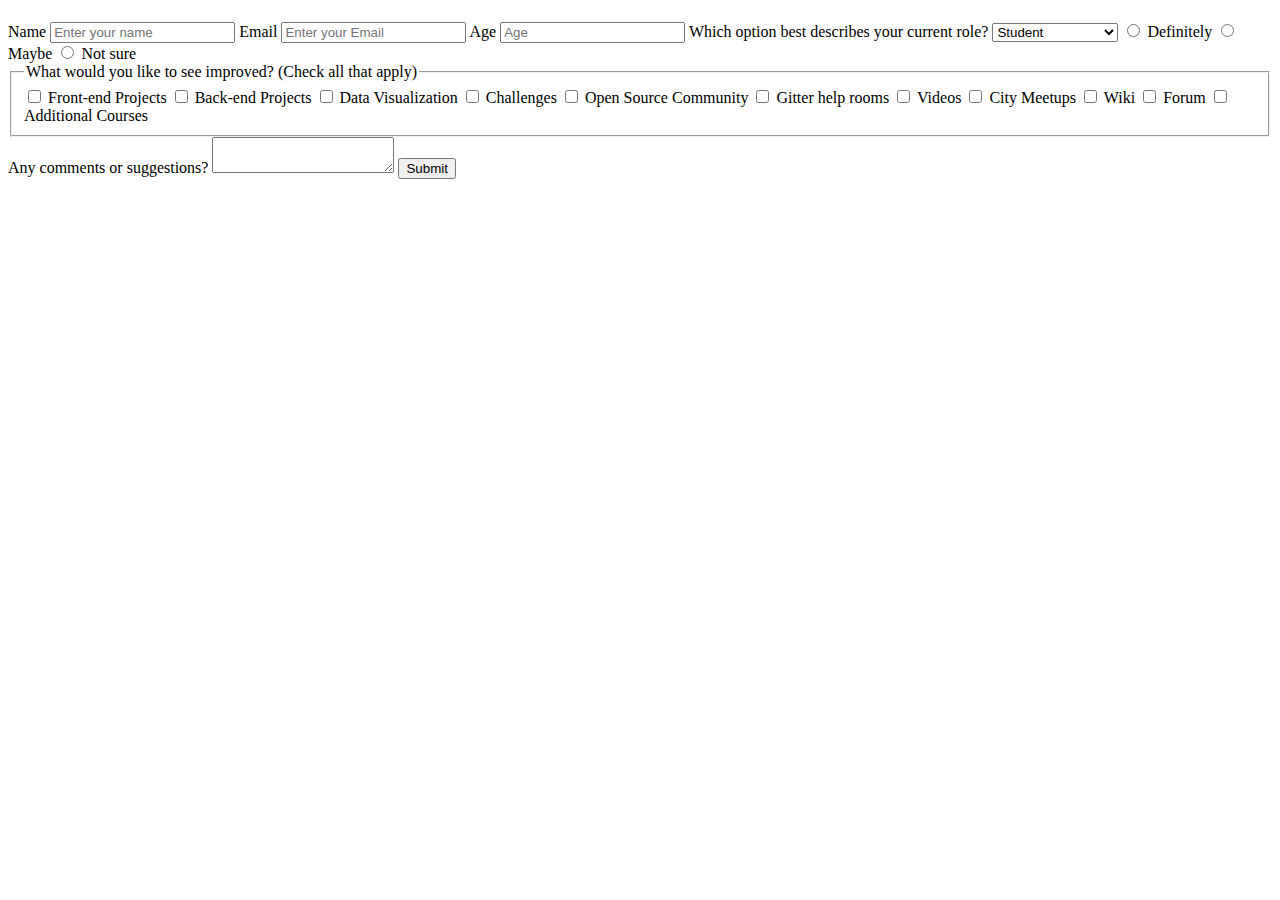
==== Responsive Web Design/Survey Form/index.html @ d142416a "Finish page structure" ====
<!DOCTYPE html>
<html lang="en">
<head>
    <meta charset="UTF-8">
    <meta http-equiv="X-UA-Compatible" content="IE=edge">
    <meta name="viewport" content="width=device-width, initial-scale=1.0">
    <title>Document</title>
</head>
<body>
    <h1 id="title"></h1>
    <p id="descriptoin"></p>
    <form id="survey-form">

        <label id="name-label" for="name">Name</label>
        <input id="name" type="text" placeholder="Enter your name">

        <label id="email-label" for="email">Email</label>
        <input id="email" type="text" placeholder="Enter your Email">
        
        <label id="number-label" for="number">Age</label>
        <input id="number" type="number" min="" max="" placeholder="Age">

        <label id="dropdown-label" for="dropdown">
            Which option best describes your current role?
        </label>
        <select id="dropdown" placeholder="Select current role">
            <option value="student">Student</option>
            <option value="full-time-job">Full Time Job</option>
            <option value="full-time-learner">Full Time Learner</option>
            <option value="prefer-not-to-say">Prefer not to say</option>
            <option value="other">Other</option>
        </select>

        <input id="definitely" type="radio" name="recommend" value="definitely">
        <label for="definitely">Definitely</label>
        <input id="maybe" type="radio" name="recommend" value="maybe">
        <label for="maybe">Maybe</label>
        <input id="not-sure" type="radio" name="recommend" value="not-sure">
        <label for="not-sure">Not sure</label>

        <fieldset>
            <legend>What would you like to see improved? (Check all that apply)</legend>
            <input id="front-end-projects" type="checkbox" value="front-end-projects">
            <label for="front-end-projects">Front-end Projects</label>
            <input id="back-end-projects" type="checkbox" value="back-end-projects">
            <label for="back-end-projects">Back-end Projects</label>
            <input id="data-visualization" type="checkbox" value="data-visualization">
            <label for="data-visualization">Data Visualization</label>
            <input id="challenges" type="checkbox" value="challenges">
            <label for="challenges">Challenges</label>
            <input id="open-source-community" type="checkbox" value="open-source-community">
            <label for="open-source-community">Open Source Community</label>
            <input id="gitter-help-rooms" type="checkbox" value="gitter-help-rooms">
            <label for="gitter-help-rooms">Gitter help rooms</label>
            <input id="videos" type="checkbox" value="videos">
            <label for="videos">Videos</label>
            <input id="city-meetups" type="checkbox" value="city-meetups">
            <label for="city-meetups">City Meetups</label>
            <input id="wiki" type="checkbox" value="wiki">
            <label for="wiki">Wiki</label>
            <input id="forum" type="checkbox" value="forum">
            <label for="forum">Forum</label>
            <input id="additional-courses" type="checkbox" value="additional-courses">
            <label for="additional-courses">Additional Courses</label>
        </fieldset>

        <label for="comments">Any comments or suggestions?</label>
        <textarea id="comments"></textarea>

        <input id="submit" type="submit" value="Submit">
    </form>
</body>
</html>

<!--
    TODO
    * HTML5 validation error
        (8) non-number
        (9) min max
-->
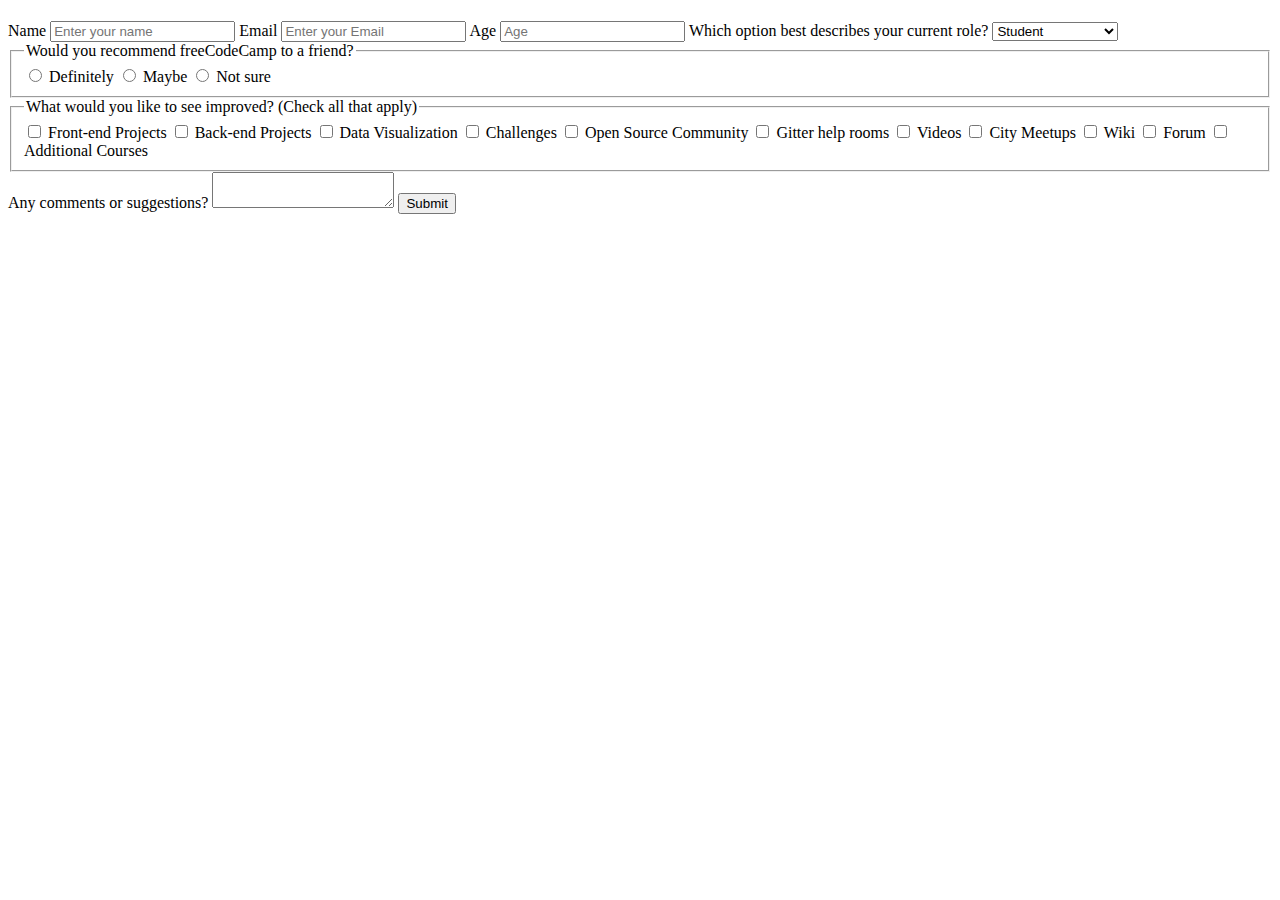
==== commit 00859dcc: "Add label for recommendation" ====
--- a/Responsive Web Design/Survey Form/index.html
+++ b/Responsive Web Design/Survey Form/index.html
@@ -31,12 +31,15 @@
             <option value="other">Other</option>
         </select>
 
-        <input id="definitely" type="radio" name="recommend" value="definitely">
-        <label for="definitely">Definitely</label>
-        <input id="maybe" type="radio" name="recommend" value="maybe">
-        <label for="maybe">Maybe</label>
-        <input id="not-sure" type="radio" name="recommend" value="not-sure">
-        <label for="not-sure">Not sure</label>
+        <fieldset>
+            <legend>Would you recommend freeCodeCamp to a friend?</legend>
+            <input id="definitely" type="radio" name="recommend" value="definitely">
+            <label for="definitely">Definitely</label>
+            <input id="maybe" type="radio" name="recommend" value="maybe">
+            <label for="maybe">Maybe</label>
+            <input id="not-sure" type="radio" name="recommend" value="not-sure">
+            <label for="not-sure">Not sure</label>
+        </fieldset>
 
         <fieldset>
             <legend>What would you like to see improved? (Check all that apply)</legend>
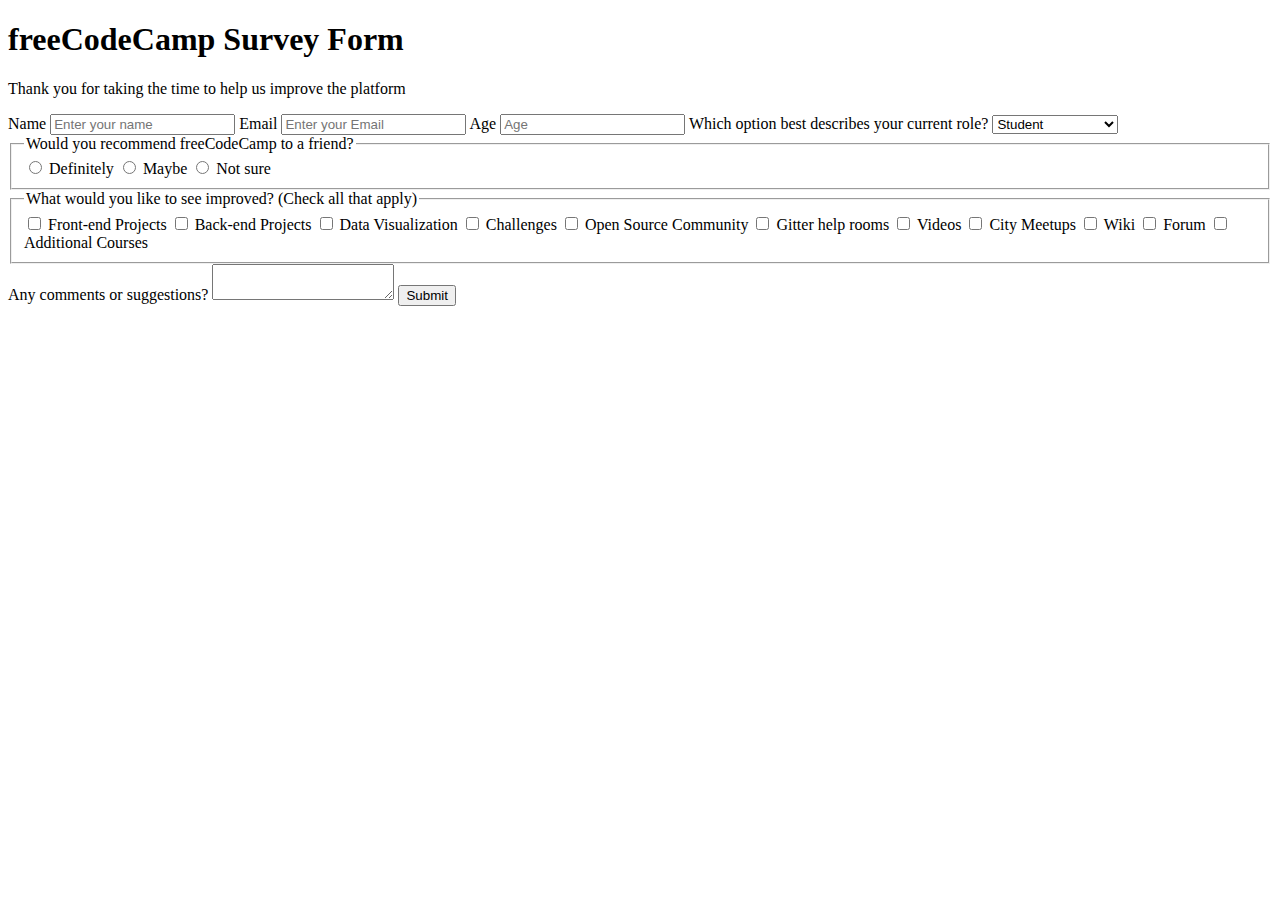
==== commit 1b7f0506: "Add title and description" ====
--- a/Responsive Web Design/Survey Form/index.html
+++ b/Responsive Web Design/Survey Form/index.html
@@ -4,11 +4,15 @@
     <meta charset="UTF-8">
     <meta http-equiv="X-UA-Compatible" content="IE=edge">
     <meta name="viewport" content="width=device-width, initial-scale=1.0">
-    <title>Document</title>
+    <title>Survey Form</title>
+
+    <link rel="stylesheet" href="./style.css">
 </head>
 <body>
-    <h1 id="title"></h1>
-    <p id="descriptoin"></p>
+    <h1 id="title">freeCodeCamp Survey Form</h1>
+    <p id="description">
+        Thank you for taking the time to help us improve the platform
+    </p>
     <form id="survey-form">
 
         <label id="name-label" for="name">Name</label>
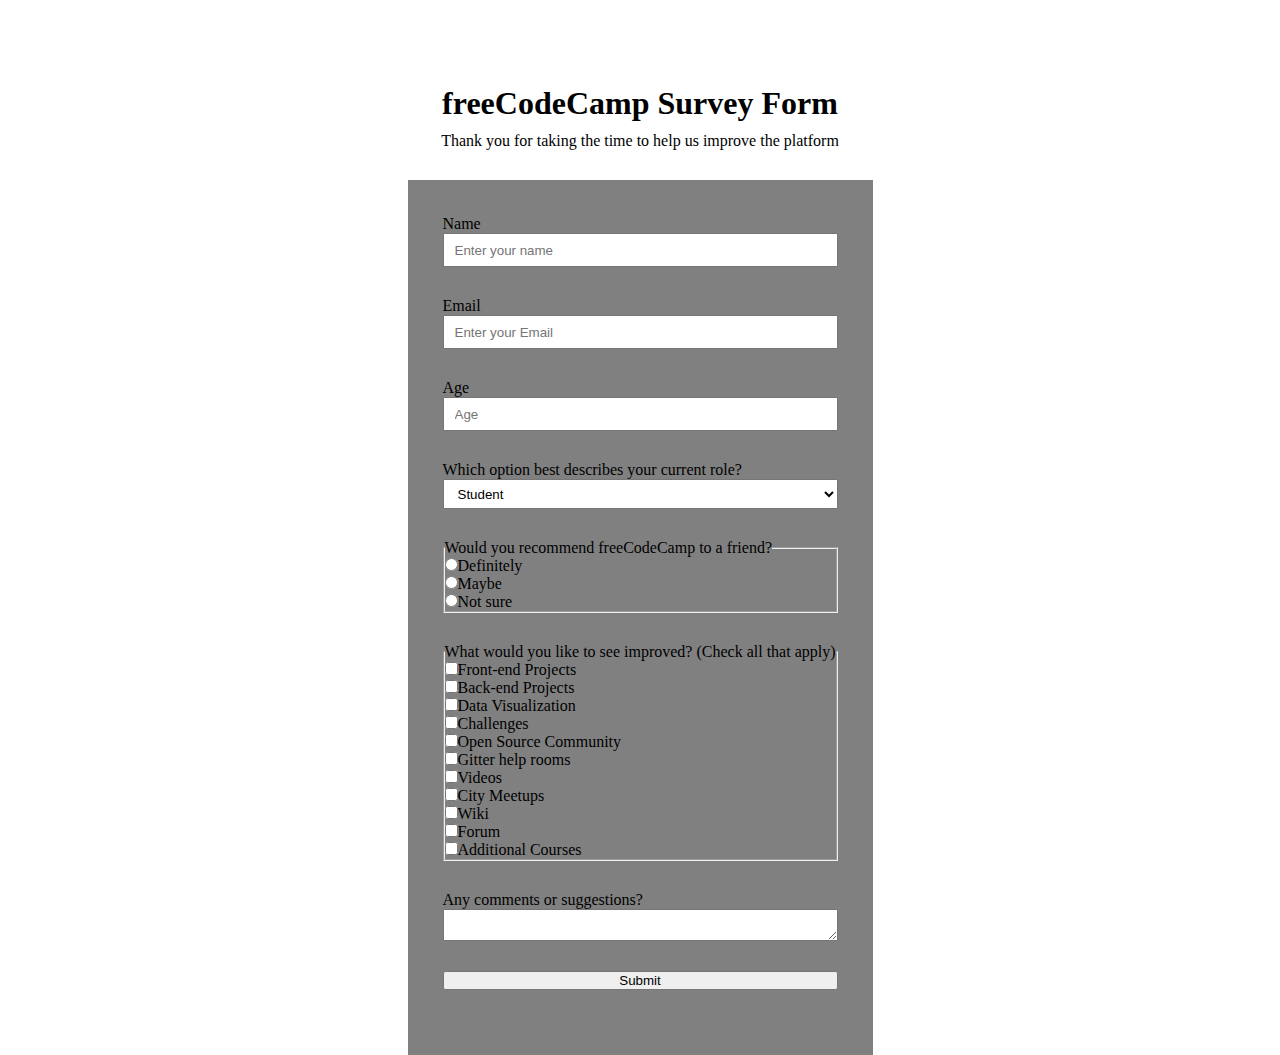
==== commit 88b0231a: "Fix layout of radios and checkboxes" ====
--- a/Responsive Web Design/Survey Form/index.html
+++ b/Responsive Web Design/Survey Form/index.html
@@ -37,38 +37,67 @@
 
         <fieldset>
             <legend>Would you recommend freeCodeCamp to a friend?</legend>
-            <input id="definitely" type="radio" name="recommend" value="definitely">
-            <label for="definitely">Definitely</label>
-            <input id="maybe" type="radio" name="recommend" value="maybe">
-            <label for="maybe">Maybe</label>
-            <input id="not-sure" type="radio" name="recommend" value="not-sure">
-            <label for="not-sure">Not sure</label>
+
+            <label for="definitely">
+                <input id="definitely" type="radio" name="recommend" value="definitely">Definitely
+            </label>
+            
+            <label for="maybe">
+                <input id="maybe" type="radio" name="recommend" value="maybe">Maybe
+            </label>
+            
+            <label for="not-sure">
+                <input id="not-sure" type="radio" name="recommend" value="not-sure">Not sure
+            </label>
         </fieldset>
 
         <fieldset>
             <legend>What would you like to see improved? (Check all that apply)</legend>
-            <input id="front-end-projects" type="checkbox" value="front-end-projects">
-            <label for="front-end-projects">Front-end Projects</label>
-            <input id="back-end-projects" type="checkbox" value="back-end-projects">
-            <label for="back-end-projects">Back-end Projects</label>
-            <input id="data-visualization" type="checkbox" value="data-visualization">
-            <label for="data-visualization">Data Visualization</label>
-            <input id="challenges" type="checkbox" value="challenges">
-            <label for="challenges">Challenges</label>
-            <input id="open-source-community" type="checkbox" value="open-source-community">
-            <label for="open-source-community">Open Source Community</label>
-            <input id="gitter-help-rooms" type="checkbox" value="gitter-help-rooms">
-            <label for="gitter-help-rooms">Gitter help rooms</label>
-            <input id="videos" type="checkbox" value="videos">
-            <label for="videos">Videos</label>
-            <input id="city-meetups" type="checkbox" value="city-meetups">
-            <label for="city-meetups">City Meetups</label>
-            <input id="wiki" type="checkbox" value="wiki">
-            <label for="wiki">Wiki</label>
-            <input id="forum" type="checkbox" value="forum">
-            <label for="forum">Forum</label>
-            <input id="additional-courses" type="checkbox" value="additional-courses">
-            <label for="additional-courses">Additional Courses</label>
+
+            
+            <label for="front-end-projects">
+                <input id="front-end-projects" type="checkbox" value="front-end-projects">Front-end Projects
+            </label>
+
+            <label for="back-end-projects">
+                <input id="back-end-projects" type="checkbox" value="back-end-projects">Back-end Projects
+            </label>
+            
+            <label for="data-visualization">
+                <input id="data-visualization" type="checkbox" value="data-visualization">Data Visualization
+            </label>
+            
+            <label for="challenges">
+                <input id="challenges" type="checkbox" value="challenges">Challenges
+            </label>
+            
+            <label for="open-source-community">
+                <input id="open-source-community" type="checkbox" value="open-source-community">Open Source Community
+            </label>
+            
+            <label for="gitter-help-rooms">
+                <input id="gitter-help-rooms" type="checkbox" value="gitter-help-rooms">Gitter help rooms
+            </label>
+            
+            <label for="videos">
+                <input id="videos" type="checkbox" value="videos">Videos
+            </label>
+            
+            <label for="city-meetups">
+                <input id="city-meetups" type="checkbox" value="city-meetups">City Meetups
+            </label>
+            
+            <label for="wiki">
+                <input id="wiki" type="checkbox" value="wiki">Wiki
+            </label>
+            
+            <label for="forum">
+                <input id="forum" type="checkbox" value="forum">Forum
+            </label>
+            
+            <label for="additional-courses">
+                <input id="additional-courses" type="checkbox" value="additional-courses">Additional Courses
+            </label>
         </fieldset>
 
         <label for="comments">Any comments or suggestions?</label>
--- a/Responsive Web Design/Survey Form/style.css
+++ b/Responsive Web Design/Survey Form/style.css
@@ -0,0 +1,51 @@
+* {
+    padding: 0;
+    margin: 0;
+}
+
+body {
+    padding-top: 85px;
+
+    display: flex;
+    flex-direction: column;
+    /*justify-content: space-between;*/
+    align-items: center;
+}
+
+#description {
+    margin: 10px 0 30px 0;
+
+}
+
+#survey-form {
+    max-width: 650px;
+    display: flex;
+    flex-direction: column;
+
+    padding: 35px;
+    background-color: grey;
+
+    
+}
+
+fieldset,
+#name, 
+#email,
+#number,
+#dropdown,
+#comments,
+#submit {
+    margin: 0 0 30px 0;
+}
+
+input[type='text'],
+input[type='number'],
+select {
+    height: 30px;
+    padding-left: 10px;
+}
+
+fieldset {
+    display: flex;
+    flex-direction: column;
+}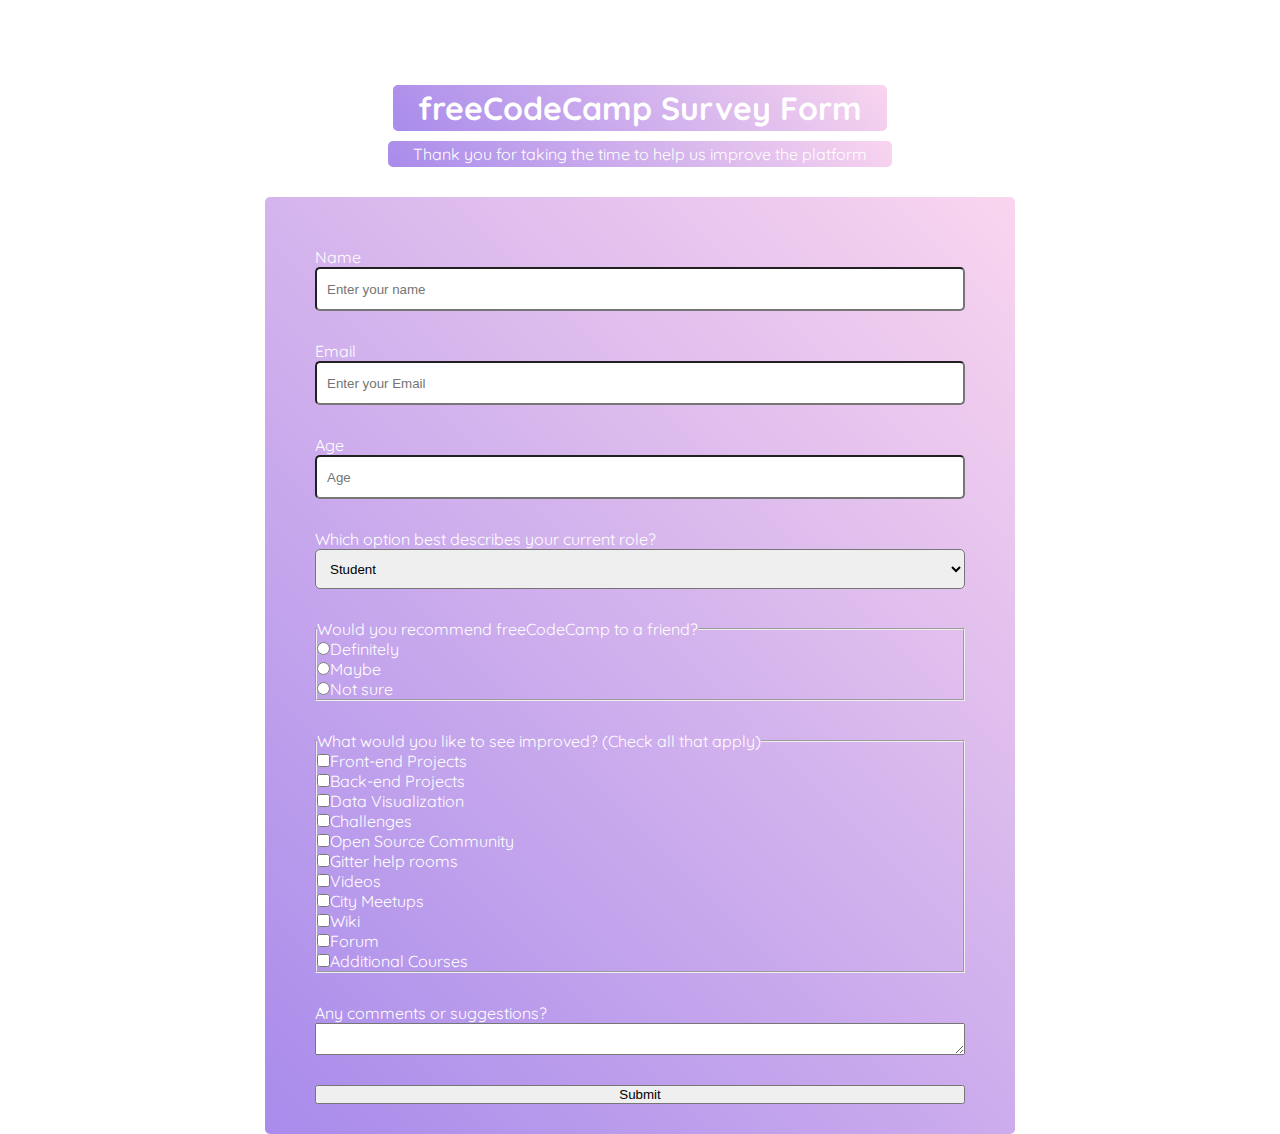
==== commit 6492b352: "Add background and gradients" ====
--- a/Responsive Web Design/Survey Form/index.html
+++ b/Responsive Web Design/Survey Form/index.html
@@ -1,6 +1,10 @@
 <!DOCTYPE html>
 <html lang="en">
 <head>
+    <link rel="preconnect" href="https://fonts.googleapis.com">
+    <link rel="preconnect" href="https://fonts.gstatic.com" crossorigin>
+    <link href="https://fonts.googleapis.com/css2?family=Quicksand:wght@300;400;500;600;700&display=swap" rel="stylesheet"> 
+
     <meta charset="UTF-8">
     <meta http-equiv="X-UA-Compatible" content="IE=edge">
     <meta name="viewport" content="width=device-width, initial-scale=1.0">
@@ -53,7 +57,6 @@
 
         <fieldset>
             <legend>What would you like to see improved? (Check all that apply)</legend>
-
             
             <label for="front-end-projects">
                 <input id="front-end-projects" type="checkbox" value="front-end-projects">Front-end Projects
--- a/Responsive Web Design/Survey Form/style.css
+++ b/Responsive Web Design/Survey Form/style.css
@@ -8,8 +8,19 @@
 
     display: flex;
     flex-direction: column;
-    /*justify-content: space-between;*/
     align-items: center;
+
+    color: black;
+    font-family: "Quicksand";
+    background-image: url("https://i.pinimg.com/736x/f3/ed/ee/f3edeef287ab6c4ea59b9c971a410f47.jpg");
+}
+
+#title,
+#description {
+    background-image: linear-gradient(45deg, rgb(168, 139, 235), rgba(248, 206, 236, 0.85));
+    border-radius: 5px;
+    color: rgb(255, 255, 255);
+    padding: 3px 25px;
 }
 
 #description {
@@ -18,14 +29,16 @@
 }
 
 #survey-form {
-    max-width: 650px;
+    width: 650px;
     display: flex;
     flex-direction: column;
 
-    padding: 35px;
-    background-color: grey;
+    padding: 50px 50px 0px 50px;
+    background-image: linear-gradient(45deg, rgb(168, 139, 235), rgba(248, 206, 236, 0.85));
+    /* background-color: rgba(216, 247, 255, 0.8); */
+    border-radius: 5px;
 
-    
+    color: white;
 }
 
 fieldset,
@@ -41,8 +54,9 @@
 input[type='text'],
 input[type='number'],
 select {
-    height: 30px;
-    padding-left: 10px;
+    height: 40px;
+    padding: 0 10px;
+    border-radius: 5px;
 }
 
 fieldset {
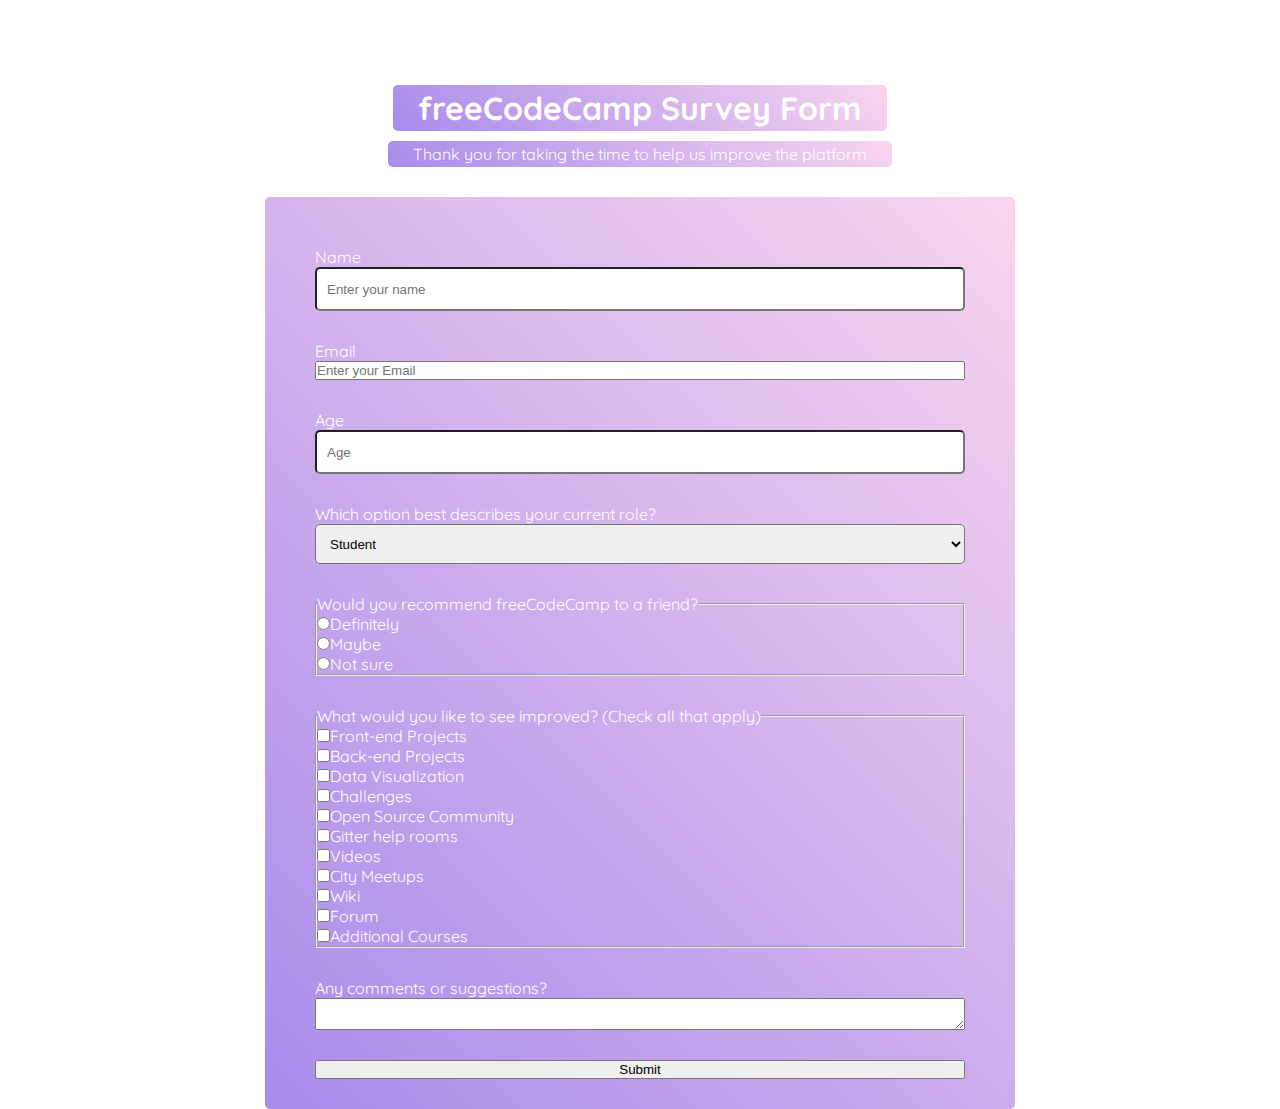
==== commit 2f5750ef: "Fix range of age and email input type" ====
--- a/Responsive Web Design/Survey Form/index.html
+++ b/Responsive Web Design/Survey Form/index.html
@@ -23,10 +23,10 @@
         <input id="name" type="text" placeholder="Enter your name">
 
         <label id="email-label" for="email">Email</label>
-        <input id="email" type="text" placeholder="Enter your Email">
+        <input id="email" type="email" placeholder="Enter your Email">
         
         <label id="number-label" for="number">Age</label>
-        <input id="number" type="number" min="" max="" placeholder="Age">
+        <input id="number" type="number" min="10" max="99" placeholder="Age">
 
         <label id="dropdown-label" for="dropdown">
             Which option best describes your current role?
@@ -109,11 +109,4 @@
         <input id="submit" type="submit" value="Submit">
     </form>
 </body>
-</html>
-
-<!--
-    TODO
-    * HTML5 validation error
-        (8) non-number
-        (9) min max
--->+</html>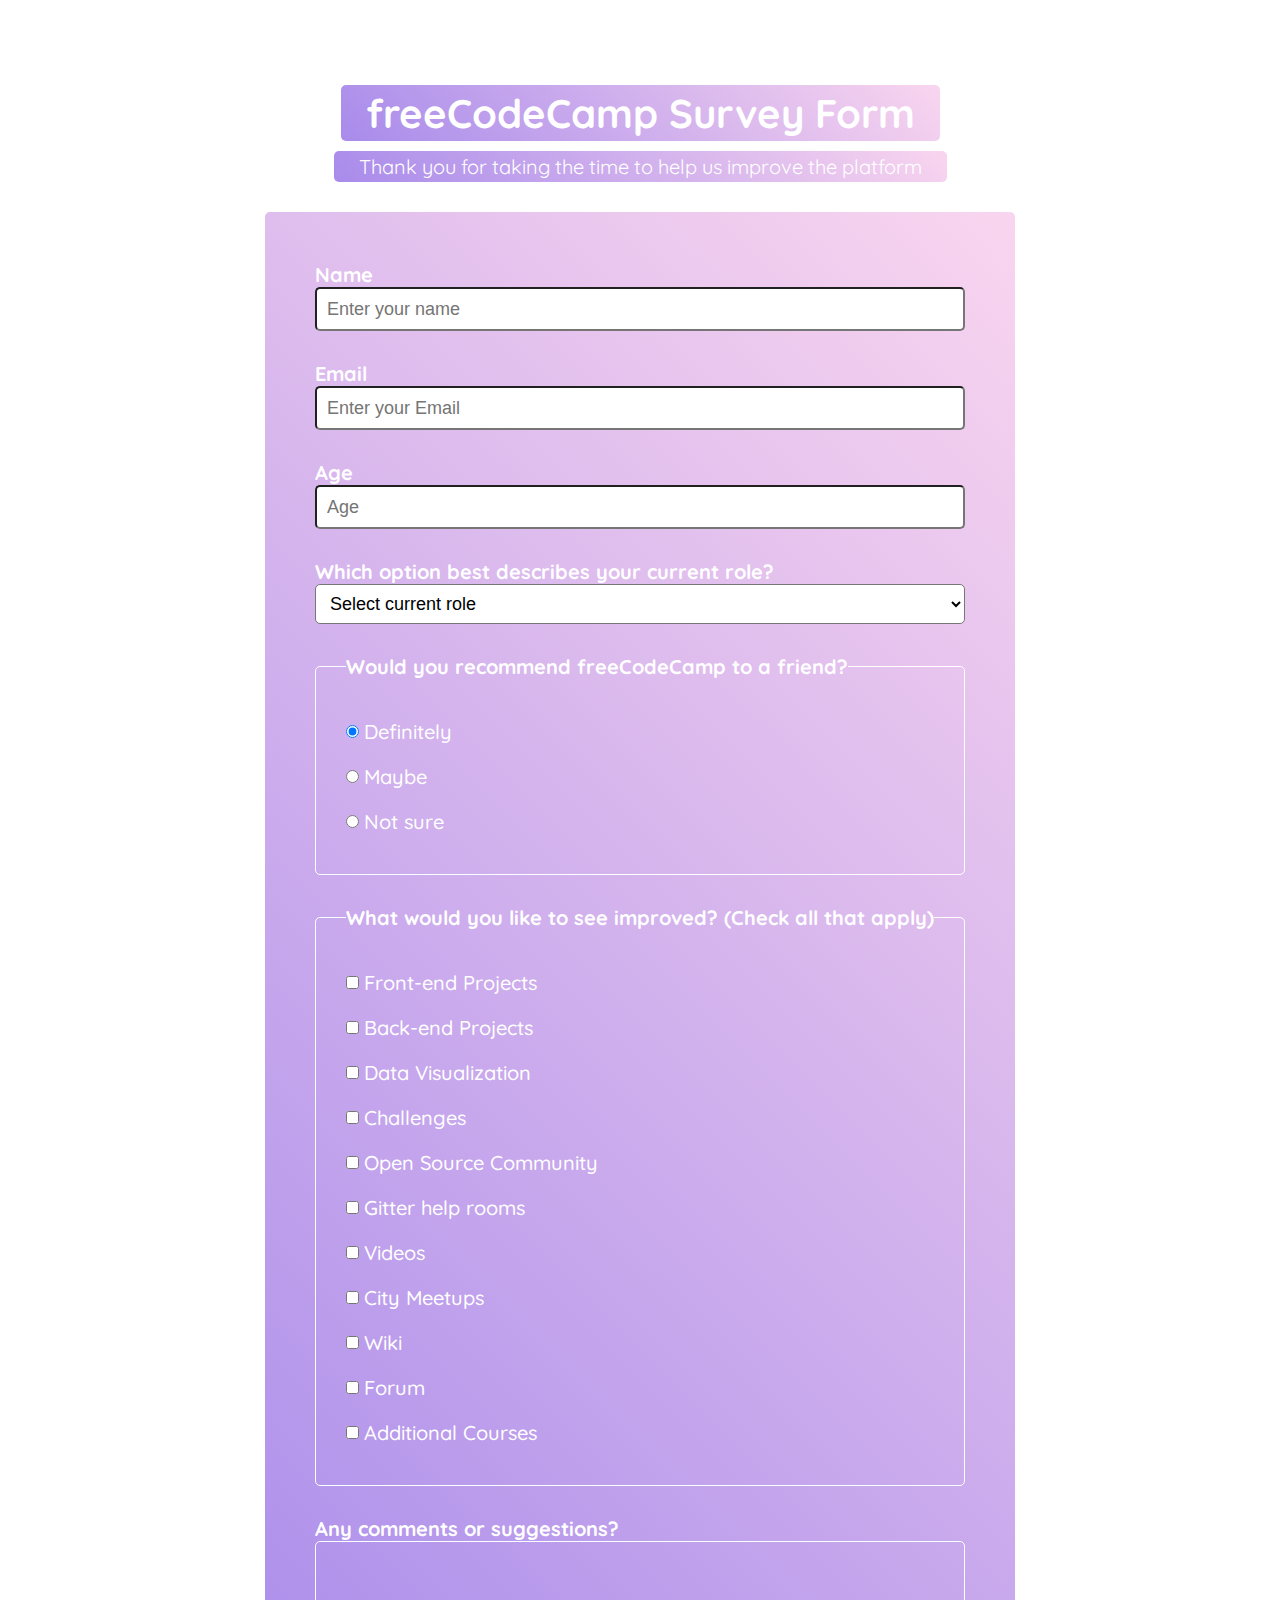
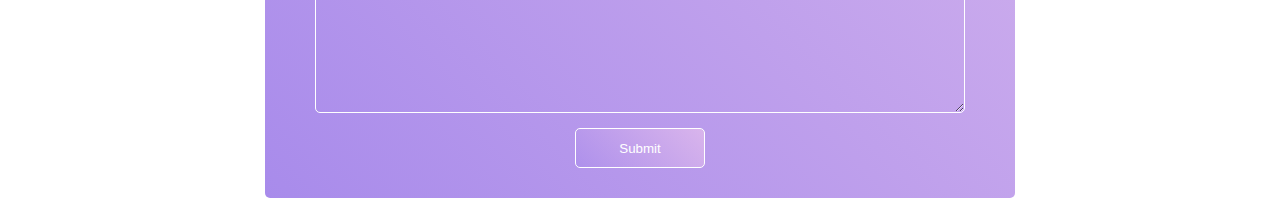
==== commit f80a2d34: "Add default options and required fields" ====
--- a/Responsive Web Design/Survey Form/index.html
+++ b/Responsive Web Design/Survey Form/index.html
@@ -20,18 +20,19 @@
     <form id="survey-form">
 
         <label id="name-label" for="name">Name</label>
-        <input id="name" type="text" placeholder="Enter your name">
+        <input id="name" type="text" placeholder="Enter your name" required>
 
         <label id="email-label" for="email">Email</label>
-        <input id="email" type="email" placeholder="Enter your Email">
+        <input id="email" type="email" placeholder="Enter your Email" required>
         
         <label id="number-label" for="number">Age</label>
-        <input id="number" type="number" min="10" max="99" placeholder="Age">
+        <input id="number" type="number" min="10" max="99" placeholder="Age" required>
 
         <label id="dropdown-label" for="dropdown">
             Which option best describes your current role?
         </label>
-        <select id="dropdown" placeholder="Select current role">
+        <select id="dropdown" required>
+            <option value="" selected hidden>Select current role</option>
             <option value="student">Student</option>
             <option value="full-time-job">Full Time Job</option>
             <option value="full-time-learner">Full Time Learner</option>
@@ -43,7 +44,7 @@
             <legend>Would you recommend freeCodeCamp to a friend?</legend>
 
             <label for="definitely">
-                <input id="definitely" type="radio" name="recommend" value="definitely">Definitely
+                <input id="definitely" type="radio" name="recommend" value="definitely" checked>Definitely
             </label>
             
             <label for="maybe">
--- a/Responsive Web Design/Survey Form/style.css
+++ b/Responsive Web Design/Survey Form/style.css
@@ -5,11 +5,9 @@
 
 body {
     padding-top: 85px;
-
     display: flex;
     flex-direction: column;
     align-items: center;
-
     color: black;
     font-family: "Quicksand";
     background-image: url("https://i.pinimg.com/736x/f3/ed/ee/f3edeef287ab6c4ea59b9c971a410f47.jpg");
@@ -21,24 +19,28 @@
     border-radius: 5px;
     color: rgb(255, 255, 255);
     padding: 3px 25px;
+    font-size: 40px;
 }
 
 #description {
     margin: 10px 0 30px 0;
-
+    font-size: 20px;
 }
 
 #survey-form {
     width: 650px;
     display: flex;
     flex-direction: column;
-
     padding: 50px 50px 0px 50px;
     background-image: linear-gradient(45deg, rgb(168, 139, 235), rgba(248, 206, 236, 0.85));
-    /* background-color: rgba(216, 247, 255, 0.8); */
     border-radius: 5px;
+    color: white;
+    font-size: 20px;
+    font-weight: bold;
+}
 
-    color: white;
+#dropdown {
+    background-color: white;
 }
 
 fieldset,
@@ -52,14 +54,68 @@
 }
 
 input[type='text'],
+input[type='email'],
 input[type='number'],
 select {
     height: 40px;
     padding: 0 10px;
     border-radius: 5px;
+    font-size: 18px;
 }
 
 fieldset {
     display: flex;
     flex-direction: column;
+    justify-content: center;
+    padding: 30px;
+    border: 1px solid white;
+    border-radius: 5px;
+}
+
+fieldset label {
+    display: flex;
+    align-items: center;
+    padding: 10px 0;
+    font-weight: 500;
+}
+
+fieldset input {
+    margin-right: 5px;
+}
+
+#submit {
+    margin-top: -15px;
+    color: white;
+    width: 20%;
+    height: 40px;
+    align-self: center;
+    background-image: linear-gradient(45deg, rgb(168, 139, 235, 0.5), rgba(248, 206, 236, 0.5));
+    border: 1px solid white;
+    border-radius: 5px;
+    background-color: transparent;
+}
+
+#comments {
+    padding: 10px;
+    font-family: "Quicksand", monospace;
+    font-size: 15px;
+    font-weight: 700;
+    color: white;
+    height: 150px;
+    background-color: rgba(255, 255, 255, 0);
+    border: 1px solid white;
+    border-radius: 5px;
+}
+
+#submit:hover {
+    animation-name: spread;
+    animation-duration: 0.8s;
+    animation-fill-mode: forwards;
+    animation-timing-function: cubic-bezier(0, 0, 0.1, 1);
+}
+
+@keyframes spread {
+    100% {
+        width: 100%;
+    }
 }